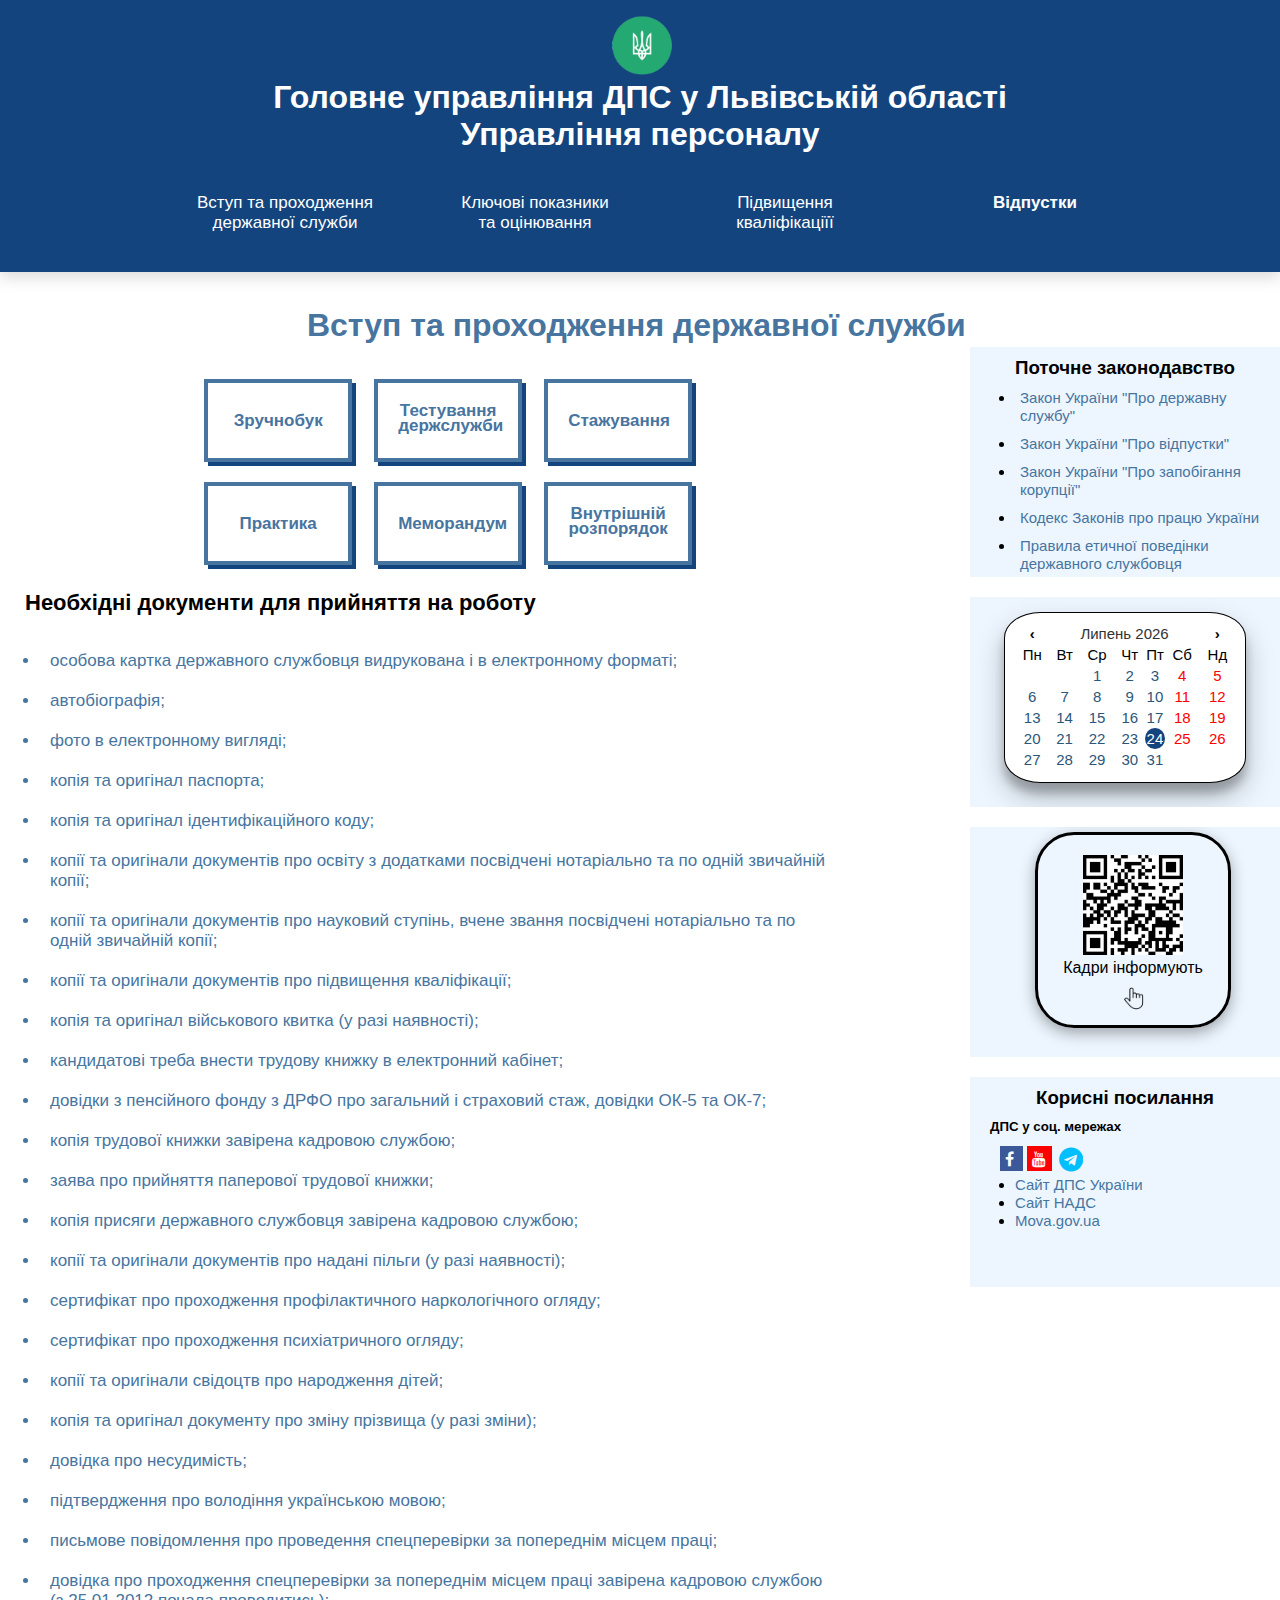
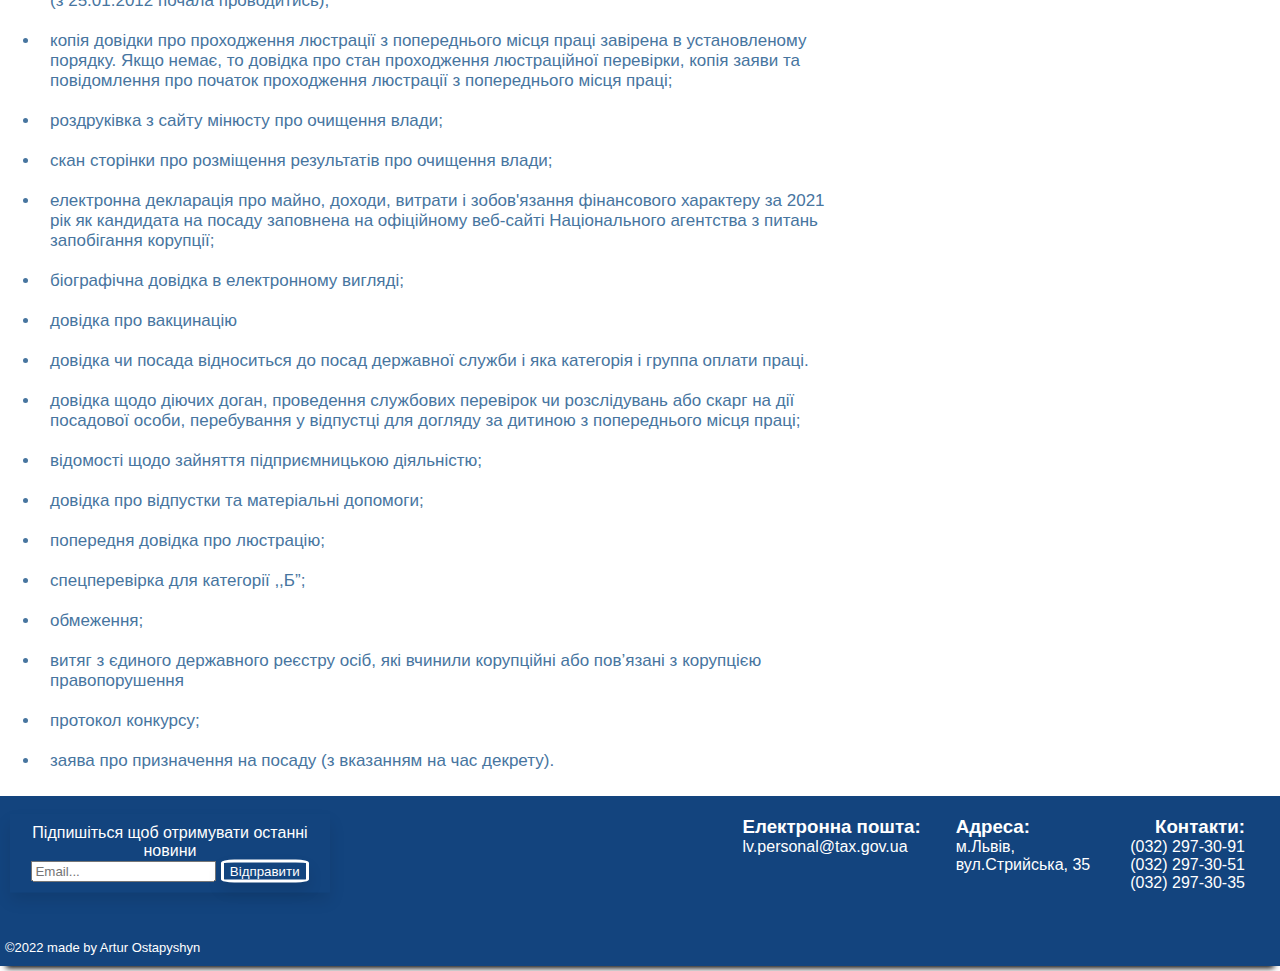
==== index1.html @ 54c98080 "Add files via upload" ====
<!DOCTYPE html>
    <html>
    <head>
    
     <meta charset="UTF-8">
     <meta name="viewport" content="width=device-width; initial-scale=1.0; maximum-scale=1.0; user-scalable=1;">
     <title>Вступ та проходження державної служби</title>
     <link href="Page1.css" rel="stylesheet" type="text/css">
     <link rel="icon" href="img/logo.png" type="image/icon type">  
     <link rel="stylesheet" href=
     "https://cdnjs.cloudflare.com/ajax/libs/font-awesome/4.7.0/css/font-awesome.min.css" />
        
    </head>
    
        <body>
            
             <div id="loader">  
             </div>
            
         <div class="container">
            <header>
                <a href="index.html">
                    <img src="img/logo.png" class="Logo" alt="Логотип ДПС"></a>
            <h1>Головне управління ДПС у Львівській  області<br>Управління персоналу</h1>
        <nav> 
        <ul>
        <li class="nav_option"><a href="index1.html">Вступ та проходження державної служби</a></li>
        <li class="nav_option"><a href="index2.html">Ключові показники <br>та оцінювання</a></li>
        <li class="nav_option"><a href="index3.html">Підвищення<br> кваліфікаціїї</a></li>
        <li class="nav_option"><a href="index4.html" class="active">Відпустки</a></li>
        </ul>
        </nav>
        </header> 
            
        <script>
 
         var header = document.getElementById("myDIV");
         var btns = header.getElementsByClassName("btn");
         for (var i = 0; i < btns.length; i++) {
         btns[i].addEventListener("click", function() {
         var current = document.getElementsByClassName("active");
         current[0].className = current[0].className.replace(" active", "");
         this.className += " active";
      });
   }
     </script>
             
        <aside class="sidebar">
        <div class="law">
        <h3>Поточне законодавство</h3> 
            <ul>
        <li><a href="https://zakon.rada.gov.ua/laws/show/889-19#Text" target="_blank">Закон України "Про державну службу"</a></li>
        <li><a href="https://zakon.rada.gov.ua/laws/show/504/96-%D0%B2%D1%80#Text" target="_blank">Закон України "Про відпустки"</a></li>
        <li><a href="https://zakon.rada.gov.ua/laws/show/1700-18#Text" target="_blank">Закон України "Про запобігання<br> корупції"</a></li>
        <li><a href="https://zakon.rada.gov.ua/laws/show/322-08#Text" target="_blank">Кодекс Законів про працю України</a></li>
        <li><a href="https://zakon.rada.gov.ua/laws/show/z1203-16#Text" target="_blank">Правила етичної поведінки державного службовця</a>
            </ul>
            </div> 
        <div class="calendar_block">
            <div class="look-calendar">
                <table id="calendar">
            <thead>
            <tr>
            <td><b>‹</b>
            <td colspan="5">
            <td><b>›</b>
            <tr class="dn"><td>Пн</td><td>Вт</td><td>Ср</td><td>Чт</td><td>Пт</td><td>Сб</td><td>Нд</td></tr></td>  
            </thead>
            <tbody>
                 <tr>
				<td></td>
				<td></td>
				<td></td>
				<td></td>
				<td></td>
				<td></td>
				<td>1</td>
				</tr>

				<tr>
				<td>2</td>
				<td>3</td>
				<td>4</td>
				<td>5</td>
				<td>6</td>
				<td>7</td>
				<td>8</td>
				</tr>

				<tr>
				<td>9</td>
				<td>10</td>
				<td>11</td>
				<td>12</td>
				<td>13</td>
				<td>14</td>
				<td>15</td>
				</tr>

				<tr>
				<td>16</td>
				<td>17</td>
				<td>18</td>
				<td>19</td>
				<td>20</td>
				<td>21</td>
				<td>22</td>
				</tr>

				<tr>
				<td>23</td>
				<td>24</td>
				<td>25</td>
				<td>26</td>
				<td>27</td>
				<td>28</td>
				<td>29</td>
				</tr>
      
                <tr>
                <td>30</td>
				<td>31</td>
				<td></td>
				<td></td>
				<td></td>
				<td></td>
				<td></td>
                </tr>
        </tbody>
        </table>
        </div>
        </div>
        <script>
             function calendar(id, year, month) {
    var Dlast = new Date(year, month + 1, 0).getDate(),
      D = new Date(year, month, Dlast),
      DNlast = new Date(D.getFullYear(), D.getMonth(), Dlast).getDay(),
      DNfirst = new Date(D.getFullYear(), D.getMonth(), 1).getDay(),
      calendar = '<tr>',
      month = ["Січень", "Лютий", "Березень", "Квітень", "Травень", "Червень", "Липень", "Серпень", "Вересень", "Жовтень", "Листопад", "Грудень"];
    if (DNfirst != 0) {
      for (var i = 1; i < DNfirst; i++) calendar += '<td>';
    } else {
       for (var i = 0; i < 6; i++) calendar += '<td>';
    }
    for (var i = 1; i <= Dlast; i++) {
       if (i == new Date().getDate() && D.getFullYear() == new Date().getFullYear() && D.getMonth() == new Date().getMonth()) {
        calendar += '<td class="today">' + i;
       } else {
         calendar += '<td>' + i;
       }
       if (new Date(D.getFullYear(), D.getMonth(), i).getDay() == 0) {
         calendar += '<tr>';
       }
    }
    for (var i = DNlast; i < 7; i++) calendar += '<td> ';
    document.querySelector('#' + id + ' tbody').innerHTML = calendar;
    document.querySelector('#' + id + ' thead td:nth-child(2)').innerHTML = month[D.getMonth()] + ' ' + D.getFullYear();
    document.querySelector('#' + id + ' thead td:nth-child(2)').dataset.month = D.getMonth();
    document.querySelector('#' + id + ' thead td:nth-child(2)').dataset.year = D.getFullYear();
    if (document.querySelectorAll('#' + id + ' tbody tr').length < 6) { 
        
    document.querySelector('#' + id + ' tbody').innerHTML += '<tr><td> <td> <td> <td> <td> <td> <td> ';
    }
  }
  calendar("calendar", new Date().getFullYear(), new Date().getMonth());
        // переключатель минус месяц
  document.querySelector('#calendar thead tr:nth-child(1) td:nth-child(1)').onclick = function() {
    calendar("calendar", document.querySelector('#calendar thead td:nth-child(2)').dataset.year, parseFloat(document.querySelector('#calendar thead td:nth-child(2)').dataset.month) - 1);
  }
         
  document.querySelector('#calendar thead tr:nth-child(1) td:nth-child(3)').onclick = function() {
    calendar("calendar", document.querySelector('#calendar thead td:nth-child(2)').dataset.year, parseFloat(document.querySelector('#calendar thead td:nth-child(2)').dataset.month) + 1);
  }
        </script>
       
        <div class="law">
            <div class="qr_frame">
                <a  href="https://www.facebook.com/profile.php?id=100072744106926" target="_blank"><img class="qr" src="img/qr-code.png" alt="QR код-посилання"></a>
                <p>Кадри інформують</p> <img class="hand" src="img/hand.png" alt="Курсор"> 
        </div>
        </div>
     
        <div class="useful">
         <h3>Корисні посилання</h3>
          <h5>ДПС у соц. мережах</h5> 
          <div class="social"> 
          <a href="https://www.facebook.com/TaxUkraine" class="fa fa-facebook" target="_blank"></a>
          <a href="https://www.youtube.com/c/TaxUkraine" class="fa fa-youtube" target="_blank"></a>
          <a href="https://t.me/tax_gov_ua" class="fa fa-telegram" target="_blank"> </a>
        </div>
            <ul>
                <li><a href="https://tax.gov.ua/" target="_blank" class="main_site_link">Сайт ДПС  України</a>
                </li>
                <li><a href="https://nads.gov.ua/" target="_blank" class="main_site_link">Сайт НАДС</a></li>
                <li><a href="https://rds.mova.gov.ua/certificates/list/" target="_blank" class="main_site_link">Mova.gov.ua</a></li>
            </ul>
        </div> 
    </aside>
      
    <main class="main_content">
          <h1 class="main_header">Вступ та проходження державної служби</h1>
        <div class="section-container">
            <section class="link_section">
            <div class="link_block">
                <a id="link" href="img/Zruchnobuk.pdf" target="_blank">Зручнобук</a>
                <a id="link" href="https://test.gudsweb.org/" target="_blank">Тестування держслужби</a>
                <a id="link" href="img/%D1%81%D1%82%D0%B0%D0%B6%D1%83%D0%B2%D0%B0%D0%BD%D0%BD%D1%8F.pdf" target="_blank">Стажування</a>
                <a id="link" href="img/%D0%9D%D0%B0%D0%BA%D0%B0%D0%B7_93.pdf" target="_blank">Практика</a>
                <a id="link" href="img/%D0%9C%D0%95%D0%9C%D0%9E%D0%A0%D0%90%D0%9D%D0%94%D0%A3%D0%9C%D0%98.pdf" target="_blank">Меморандум</a>
                <a id="link" href="img/%D0%9F%D0%A0%D0%90%D0%92%D0%98%D0%9B%D0%90%20%D0%B2%D0%BD%D1%83%D1%82%D1%80%D1%96%D1%88%D0%BD%D1%8C%D0%BE%D0%B3%D0%BE%20%D1%81%D0%BB%D1%83%D0%B6%D0%B1%D0%BE%D0%B2%D0%BE%D0%B3%D0%BE%20%D1%80%D0%BE%D0%B7%D0%BF%D0%BE%D1%80%D1%8F%D0%B4%D0%BA%D1%83.pdf" target="_blank">Внутрішній розпорядок</a>
            </div>
            </section>
        <section>
         <h4>Необхідні документи для прийняття на роботу</h4>   
        <ul class="Docs-title">
        <li>особова картка державного службовця видрукована і в електронному форматі;</li>  
        <li>автобіографія;</li>  
        <li>фото в електронному вигляді;</li>
        <li>копія та оригінал паспорта;</li>
        <li>копія та оригінал ідентифікаційного коду;
        </li>  
        <li>копії та оригінали документів про освіту з додатками посвідчені нотаріально та по одній звичайній копії;</li>  
        <li>копії та оригінали документів про науковий ступінь, вчене звання посвідчені нотаріально та по одній звичайній копії;</li>
        <li>копії та оригінали документів про підвищення кваліфікації;</li> 
        <li>копія та оригінал військового квитка (у разі наявності);</li>  
        <li>кандидатові треба внести трудову книжку в електронний кабінет; </li>       
        <li>довідки з пенсійного фонду з ДРФО про загальний і страховий стаж, довідки ОК-5 та ОК-7; </li>
        <li>копія трудової книжки завірена кадровою службою;</li>
        <li>заява про прийняття паперової трудової книжки;</li>  
        <li>копія присяги державного службовця завірена кадровою службою; </li>  
        <li>копії та оригінали документів про надані пільги (у разі наявності);</li>
        <li>сертифікат про проходження профілактичного наркологічного огляду;</li>
        <li>сертифікат про проходження психіатричного огляду;</li>  
        <li>копії та оригінали свідоцтв про народження дітей;</li>  
        <li>копія та оригінал документу про зміну прізвища (у разі зміни); </li>
        <li>довідка про несудимість;</li>
        <li>підтвердження про володіння українською мовою;</li>
        <li>письмове повідомлення про проведення спецперевірки за попереднім місцем праці;</li>
        <li>довідка про проходження спецперевірки за попереднім місцем праці завірена кадровою службою (з 25.01.2012 почала проводитись);</li>  
        <li>копія довідки про проходження люстрації з попереднього місця праці завірена в установленому порядку. Якщо немає, то довідка про стан проходження люстраційної перевірки, копія заяви та повідомлення про початок проходження люстрації з попереднього місця праці;</li>  
        <li>роздруківка з сайту мінюсту про очищення влади;</li>
        <li>скан сторінки про розміщення результатів про очищення влади; </li>
        <li>електронна декларація про майно, доходи, витрати і зобов'язання фінансового характеру за 2021 рік як кандидата на посаду заповнена на офіційному веб-сайті Національного агентства з питань запобігання корупції;</li>  
        <li>біографічна довідка в електронному вигляді;</li>  
        <li>довідка про вакцинацію</li>
        <li>довідка чи посада відноситься до посад державної служби і яка категорія і группа оплати праці. </li>
        <li>довідка щодо діючих доган, проведення службових перевірок чи розслідувань або скарг на дії посадової особи, перебування у відпустці для догляду за дитиною з попереднього місця праці;</li>
        <li>відомості щодо зайняття підприємницькою діяльністю;</li>
        <li>довідка про відпустки та матеріальні допомоги; </li>  
        <li>попередня довідка про люстрацію;</li>  
        <li>спецперевірка для категорії ,,Б”;</li>
        <li>обмеження;</li>
        <li>витяг з єдиного державного реєстру осіб, які вчинили корупційні або пов’язані з корупцією правопорушення</li>  
        <li>протокол конкурсу;</li>  
        <li>заява про призначення на посаду (з вказанням на час декрету).</li>
        
        </ul>
        </section> 
</div>
    </main>
      <button class="scrollToTopBtn">
          <img src="img/arrow_top.png" width="20">
      </button>
            
          <script>
 
        var scrollToTopBtn = document.querySelector(".scrollToTopBtn");
              var rootElement = document.documentElement;

              function handleScroll() {
   
                  var scrollTotal = rootElement.scrollHeight - rootElement.clientHeight;
                  if (rootElement.scrollTop / scrollTotal > 0.1) {
     
                      scrollToTopBtn.classList.add("showBtn");
                    } else {
                        scrollToTopBtn.classList.remove("showBtn");
                    }
              }

              function scrollToTop() {
                     
                rootElement.scrollTo({
                    top: 0,
                    behavior: "smooth"
                });
              }
              scrollToTopBtn.addEventListener("click", scrollToTop);
              document.addEventListener("scroll", handleScroll);
            </script>
                    
    <footer>
     <div class="contacts">
        <h3>Контакти:</h3>
        <ul>
            <li><a href="tel:+380322973091">(032) 297-30-91</a></li>
            <li><a href="tel:+380322973051">(032) 297-30-51</a></li>
            <li><a href="tel:+380322973035">(032) 297-30-35</a></li>
            </ul>
            </div>
        <div class="adress">
        <h3>Адреса:</h3>
        <p> м.Львів,<br> вул.Стрийська, 35</p>
            </div>
        <div class="mail">
        <h3>Електронна пошта:</h3>
        <a href="mailto:lv.personal@tax.gov.ua">lv.personal@tax.gov.ua</a>  
            </div>
        <form>
        <div class="form_block">
        <p>Підпишіться щоб отримувати останні новини</p>
         <input type="text" id="TXT" name="TXT" placeholder="Email..." pattern="[a-z0-9._%+-]+@[a-z0-9.-]+\.[a-z]{2,4}">
         <input id="Frm_btn" type="submit" value="Відправити">
        </div>
       </form>
        
        <div class="copyrights">
        <p>©2022 made by Artur Ostapyshyn</p>
        </div>
        </footer>
        </div>
    <script>
        window.onload = function(){ document.getElementById("loader").style.display = "none" }
    </script>           
</body>
</html>
---- Page1.css ----
* {
    margin: 0;
}

html,body { 
  width: 100%;
  margin: 0px;
  padding: 0px;
  overflow-x: visible;
   
}

#loader {
  position: fixed;
  left: 0px;
  top: 0px;
  width: 100%;
  height: 100%;
  z-index: 9999;
  background: url('img/waiting-icon-gif-28.jpg') 
              50% 50% no-repeat rgb(249,249,249);
  background-size: 150px;  
}

.container {
  display: grid;
  grid-template-areas:
    "header header header"
    "nav nav nav"
    "content content side"
    "footer footer footer";
  grid-template-columns: repeat(auto-fit, minmax(200px, 1fr));
  grid-template-rows: auto 1fr  auto;
  grid-gap: 15px;
  height: 8fr;
  margin: 0 auto;
   
}


@import url('https://fonts.googleapis.com/css2?family=Karla:wght@300&display=swap');
    

@import url('https://fonts.googleapis.com/css2?family=Open+Sans:wght@300&display=swap');

@import url('https://fonts.googleapis.com/css2?family=Lato&display=swap');

@import url('https://fonts.googleapis.com/css2?family=Roboto:wght@500&display=swap');

header {
  grid-area: header;
  width: 100%;  
  font-family: 'Open Sans', sans-serif;
  background-color: #13447E;
  color: white;
  text-align: center;
  padding-top: 15px;
  padding-bottom: 15px; 
  box-shadow: rgba(0, 0, 0, 0.15) 0px 5px 15px 0px;
}

nav {
  grid-area: nav; 
  width: 100%;
    
}

main {
  grid-area: content;
  width: 100%;
   
}

aside {
  grid-area: side;
  margin-right: 5px;
  margin-top: 25px;
  margin-bottom: 100px;
  width: 100%;
    
}


.Logo {
    height: 60px;
    width:60px;
    left: 0;
    padding-left: 5px;
}

 
a {
    text-decoration: none;
    color: white;
}

nav {
    text-align: center;
    margin-top: 20px;
    
}

.nav_option {
    list-style: none;
    float: left;
    font-size: 17px;
    color: black;
    text-align: center;
    padding: 20px;
    width: 210px;
    font-family: 'Karla', sans-serif;

}

.active {
  font-weight: bold;
}
 

ul {
    display: inline-block;
    
}

.nav_option a:hover {
    font-weight: bold;
    transform: translateY(-25%)
}

.nav_option:active{
     transform: scale(0.7);
}
 

.main_header{
    text-align: center;
    font-family:'Karla', sans-serif;
    transform: translateX(25%);
    padding-bottom: 5px;
    padding: 5px;
    color:#47759f; 
}
 
section li{
   font-family:'Karla', sans-serif;
   font-size: 17px;
   padding: 10px; 
   color:#47759f; 
}

.link_section{
    display: flex;
    justify-content: center;
    align-items: center; 
}

.link_block{
    display:grid;
    grid-template-columns: 100px 100px 100px;
    grid-row: 50px 50px 50px;
    grid-column-gap: 70px;
    grid-row-gap: 20px;
    margin-top: 30px;
    vertical-align: middle;
}

#link{
    height:  35px;
    width: 100px;
    padding: 20px;
    font-family: 'Open Sans', sans-serif;
    font-size: 17px;
    font-weight: bold;
    border: 4px solid #47759f;
    text-align: center;
    vertical-align: middle;
    line-height:  15px;
    color:#47759f;
    -webkit-box-shadow: 4px 4px 0px 0px #13447E; 
    box-shadow: 4px 4px 0px 0px #13447E;
     
}

#link:not(#link:nth-child(2), #link:nth-child(6)){
    padding: 20px;
    height:  35px;
    line-height: 35px;
    vertical-align: middle;
}

#link:hover{
    transform: translateY(-10px);
}

#link:active{
    border: 4px solid #13447E;
    box-shadow: 0px 0px 0px 0px #13447E; 
    transform:translateY(4px);
}

h4{
    text-align: left;
    padding: 25px;
    font-size: 22px;
    font-family:'Karla', sans-serif;
}


.law{
    float: right;
    overflow: hidden;  
    background-color:  #EDF6FF;
    padding: 5px;
    font-family:'Karla', sans-serif;
    height: 220px;
    width: 300px;
    margin-top: 20px;
    
}

.law  a{
    margin-top: 10px;
    font-size: 15px;
    color: #47759f;
     
}

.law a:hover{
    text-decoration: underline;
}

.law h3{
    padding: 5px;
    text-align: center;
}

.law li{
    padding:  5px;
    text-align: left;
    font-family: 'Lato', sans-serif;
}

.calendar_block{
    float: right;
    overflow: hidden;
    position: relative;
    background-color:  #EDF6FF;
    padding: 5px;
    font-family:'Karla', sans-serif;
    height: 200px;
    width: 300px;
    margin-top: 20px;
}
 
 
.look-calendar {
    width:220px;
    border:1px solid black;
    border-radius: 15%;
    padding:10px;
    margin: 0 auto;
    margin-top: 10px;
    background-color: white;
    box-shadow: rgba(0, 0, 0, 0.25) 0px 14px 28px, rgba(0, 0, 0, 0.22) 0px 10px 10px;
}

#calendar {
    width: 100%;
    line-height: 19px;
    font-size: 15px;
    text-align: center;
    border-spacing:0px;
     
}

#calendar tr.dn td {
    font-size: 15px;
    font-family:'Karla', sans-serif;
      
}

#calendar thead tr:last-child {
   
    color: black;
}

#calendar thead tr:nth-child(1) td:nth-child(2) {
    color: #323232;
    font-family:'Karla', sans-serif;
}

#calendar thead tr:nth-child(1) td:nth-child(1):hover,
#calendar thead tr:nth-child(1) td:nth-child(3):hover {
    cursor: pointer; 
}

#calendar tbody td {
    color: #2c567a;
}

#calendar tbody td:nth-child(n+6),
#calendar .holiday {
    color: red;
}

#calendar tbody td.today {
    background-color:  #13447E;
    border-radius: 50%;  
    width: 15px;
    color: white;
}

#calendar tbody td:hover{
    background-color: lightgray;
}
 

.useful{
    float: right;
    overflow: hidden;
    position: relative;
    padding: 5px;
    background-color:  #EDF6FF;
    font-family:'Karla', sans-serif;
    height: 200px;
    width: 300px;
    margin-top: 20px;
}

 
.useful h3{
    padding: 5px;
    text-align: center;
}

.useful h5{
    text-align: left;
    padding: 5px;
    margin-left: 10px;    
}


.main_site_link  {
    margin-top: 10px;
    font-size: 15px;
    color: #47759f;
}

.maim_site_link li{
    padding: 45px;
    text-align: left;
}

.fa-facebook{
    background: #3B5998;
    color: white;
    padding: 5px;
    width:  13px;
    height:  15px;
}

.fa-youtube{
    color: white;
    padding: 5px;
    width: 15px;
    height: 15px;
    background-color: red;
    margin-top: 2px;
    font-size: 15px; 
}

.fa-telegram{
     
    margin-top: 2px;
    font-size: 15px;
    transform: scale(1.5);
    height: 15px;
    width: 13px;
    color: deepskyblue;
    padding: 5px;
    border-radius: 50%;
     
}

.social{
    padding: 5px;
    margin-left: 20px;
}

.qr_frame{
    border: 3px solid black;
    margin-left: 60px;
    border-radius: 20%;
    height:180px;
    width: 180px;
    padding: 5px;
    text-align: center;
    box-shadow: rgba(0, 0, 0, 0.35) 0px 5px 15px;
}

.hand{
    height: 40px;
    width: 40px;
}

.qr{
    height: 100px;
    margin-top: 15px;
    text-align: center;
    width: 100px;
}

 .scrollToTopBtn {
    background-color: white;
    border-radius: 50%;
    cursor: pointer;
    line-height: 35px;
    width: 40px;
    position: fixed;
    bottom: 50px;
    right: 10px;
    z-index: 9999;
    opacity: 0;
    transform: translateY(100px);
    transition: all 0.5s ease;
}

.showBtn {
    opacity: 0.8;
    transform: translateY(0);
}

footer{
    grid-area: footer;
    background-color: #13447E; 
    position: relative;
    bottom: 0;
    left: 0;
    right: 0;
    width:100%;
    padding-top: 20px;
    height: 150px;
    color: white;
    font-family:'Karla', sans-serif;
    box-shadow: 0 8px 6px -6px black;
}

.contacts{
    float: right;
    text-align: right;
    padding-right: 35px;
    font-family:'Karla', sans-serif;
     
}

.contacts ul{
    list-style: none;
    float: right;
    
}

.adress{
    font-family:'Karla', sans-serif;  
    float: right;
    
}

.mail{
    float: right;
    padding-right: 35px;
    font-family:'Karla', sans-serif;
}

.mail a:hover{
    text-decoration: underline;
}
    
.adress a:hover{
    text-decoration: underline;
}

.contacts a:hover{
    text-decoration: underline;
}

form{
     margin-left: 10px;
     margin-top: 45px;
    text-align: center;
     
    
}

.form_block{
    background-color: #13447E;
    width: 300px;
    padding: 10px;
    box-shadow: 0px 8px 15px rgba(0, 0, 0, 0.1);
    transform: translateY(-60%);
     
}

#Frm_btn{
    border: 3px solid white;
    background-color: #13447E;
    border-radius: 15%;
    color: white;
    box-shadow: 0px 8px 15px rgba(0, 0, 0, 0.1);
}

#Frm_btn:hover{
    background-color:#25A972;
    box-shadow: 0px 15px 20px rgba(46, 229, 157, 0.4);
    color: white;
    transform: translateY(-6px);
}

.copyrights{
    padding-left: 5px;
    padding-bottom: 16px;
    font-size: 13px;
}
 

@media  (min-width: 700px) and (max-width: 1100px) {
   
    
.container {
    grid-template-areas:
      "header" "header"
      "nav" "nav"
      "content" "side" 
      "content" "side" 
      "footer" "footer";
    grid-template-columns: repeat(auto-fit, 1fr); 
    grid-template-rows: auto auto;
       
    padding: 0;
    margin: 0;
}
    
body{
    margin: 0;
    overflow-x: hidden;
}
    
#loader {
  background-size: 120px;  
} 
 
.nav_option{
    display: inline-block;
    margin:0 auto;
    float: none;
    transform: translateX(-8%);
}
   
 
.main_header{
    transform: translateX(-2%);
}
    
main{
    grid-area: content;
    display: flex;
    flex-direction: column; 
}
    
.nav_option:active{
     transform: translateX(-10%) scale(0.7);
}      
 
.link_block{
    display:grid;
    grid-template-columns: auto auto; 
     
    grid-row-gap: 20px;
    margin-top: 30px;
   
}
   
aside{
    grid-area: side;       
}  
 
footer{
    grid-area: footer;
    height: 210px;
}
    
.form_block{
    float: right;
    transform: translateY(60%) translateX(95%);
}
    
.copyrights p{
    display: flex;
    flex-direction: column-reverse;
    margin-top:  180px;
   
}
 
}

@media  (max-width: 700px) {
   
    
    .container {
    grid-template-areas:
      "header"
      "nav"
      "content"
      "side"
      "footer";
    grid-template-columns: repeat(auto-fit,minmax(300px, 1fr)); 
    grid-template-rows:
      minmax(150px, auto)
      minmax(75px, auto) 
      1fr 
      minmax(275px, auto) 
      minmax(75px, auto); 
    padding: 0;
    margin: 0;
  }
    
body{
   margin: 0px;
   overflow-x: hidden;
}
    
#loader {
  background-size: 100px;  
}    
       
.nav_option{
    display: inline-block;
    margin:0 auto;
    float: none;
    transform: translateX(-8%);
}
    
.nav_option:active{
     transform:  translateX(-8%) scale(0.7);
}  
    
.main_header{
    transform: translateX(-1%);
}
    
main{
    display: flex;
    flex-direction: column;
    align-items: center;
}
    
.link_block{
    display:grid;
    grid-template-columns: 100px 100px  ;
    grid-row: 50px 50px  ;
    grid-column-gap: 70px;
    grid-row-gap: 20px;
    margin-top: 30px;
    transform: translateX(-5%);
   
}
    
    aside{
    display: flex;
    flex-direction: column;
    align-items: center;
}
     
    footer{
    display: flex;
    flex-direction: column;
    align-items: center;
    height: 450px;
    text-align: center;
}
    
.contacts h3{
    text-align: center;
    margin-top: 25px;
    transform: translateX(13%);
}

.adress{
    text-align: center;
    margin-top: 15px; 
}

.mail{
    text-align: center;
    float: none;
    margin-top: 15px;
    margin-left: 40px;
}
 
.form_block{
    background-color: #13447E;
    width: 300px;
    padding: 10px;
    box-shadow: 0px 8px 15px rgba(0, 0, 0, 0.1);
    transform: translateY(20%) translateX(-2%);
}
    
.copyrights p{
   display: flex;
    flex-direction: column ;
    align-items: center;
    position: relative;
    margin-top: 60px;
    text-align: center; 
}
    
}
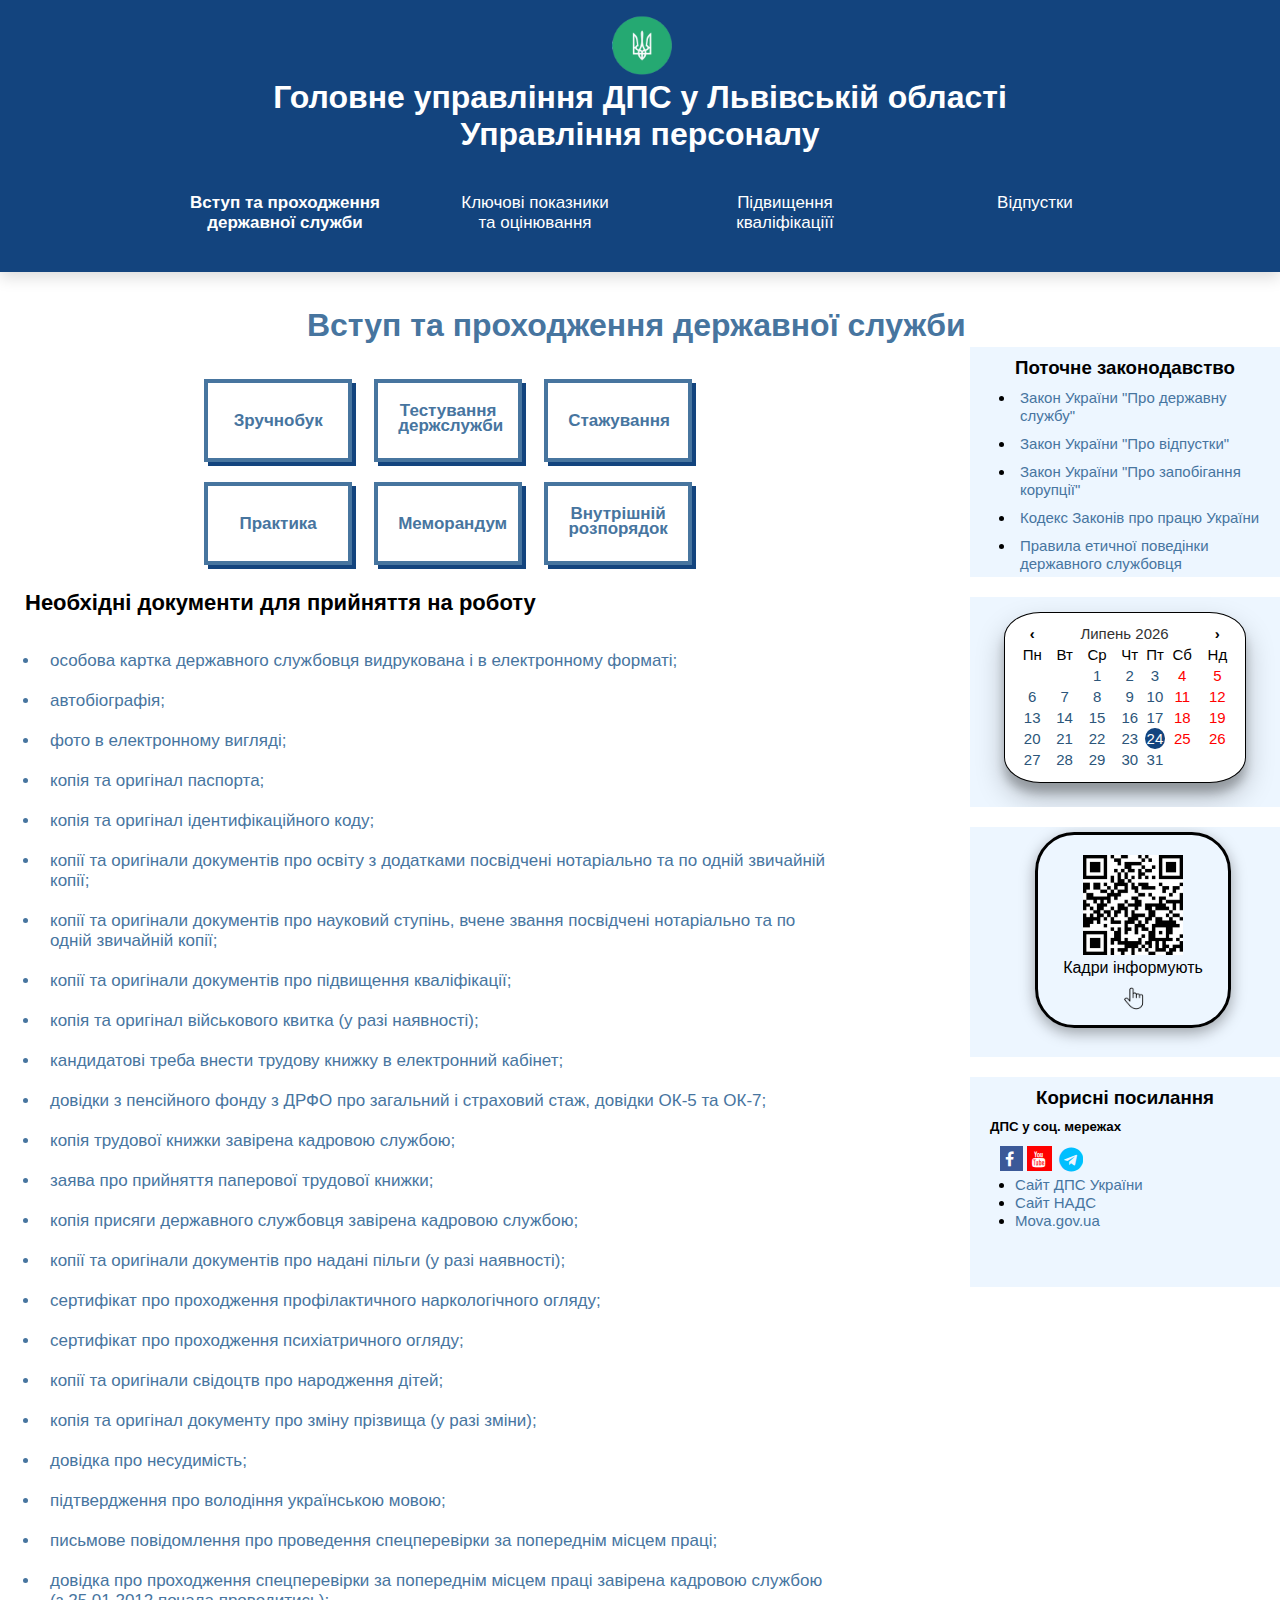
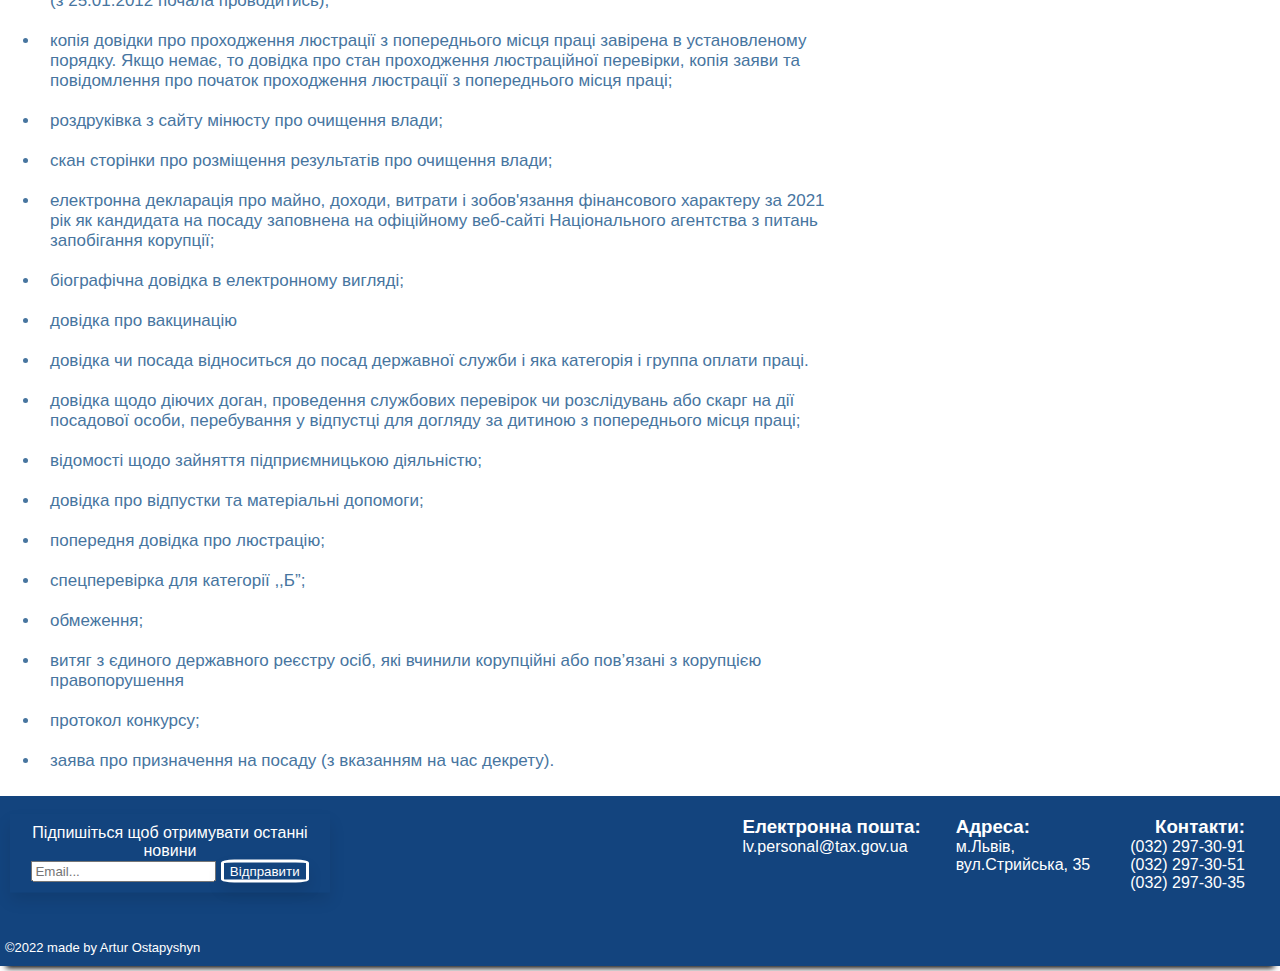
==== commit dd450202: "Add files via upload" ====
--- a/index1.html
+++ b/index1.html
@@ -3,7 +3,7 @@
     <head>
     
      <meta charset="UTF-8">
-     <meta name="viewport" content="width=device-width; initial-scale=1.0; maximum-scale=1.0; user-scalable=1;">
+     <meta name="viewport" content="width=device-width; initial-scale=1.0; maximum-scale=5.0;">
      <title>Вступ та проходження державної служби</title>
      <link href="Page1.css" rel="stylesheet" type="text/css">
      <link rel="icon" href="img/logo.png" type="image/icon type">  
@@ -24,10 +24,10 @@
             <h1>Головне управління ДПС у Львівській  області<br>Управління персоналу</h1>
         <nav> 
         <ul>
-        <li class="nav_option"><a href="index1.html">Вступ та проходження державної служби</a></li>
+        <li class="nav_option"><a href="index1.html" class="active">Вступ та проходження державної служби</a></li>
         <li class="nav_option"><a href="index2.html">Ключові показники <br>та оцінювання</a></li>
         <li class="nav_option"><a href="index3.html">Підвищення<br> кваліфікаціїї</a></li>
-        <li class="nav_option"><a href="index4.html" class="active">Відпустки</a></li>
+        <li class="nav_option"><a href="index4.html">Відпустки</a></li>
         </ul>
         </nav>
         </header> 
--- a/Page1.css
+++ b/Page1.css
@@ -626,10 +626,11 @@
 body{
    margin: 0px;
    overflow-x: hidden;
+   height: 100%;
 }
     
 #loader {
-  background-size: 100px;  
+   background-size: 100px;  
 }    
        
 .nav_option{
@@ -640,8 +641,8 @@
 }
     
 .nav_option:active{
-     transform:  translateX(-8%) scale(0.7);
-}  
+     transform:  translateX(-10%) scale(0.7);
+} 
     
 .main_header{
     transform: translateX(-1%);
@@ -660,7 +661,7 @@
     grid-column-gap: 70px;
     grid-row-gap: 20px;
     margin-top: 30px;
-    transform: translateX(-5%);
+    justify-items: center;
    
 }
     
